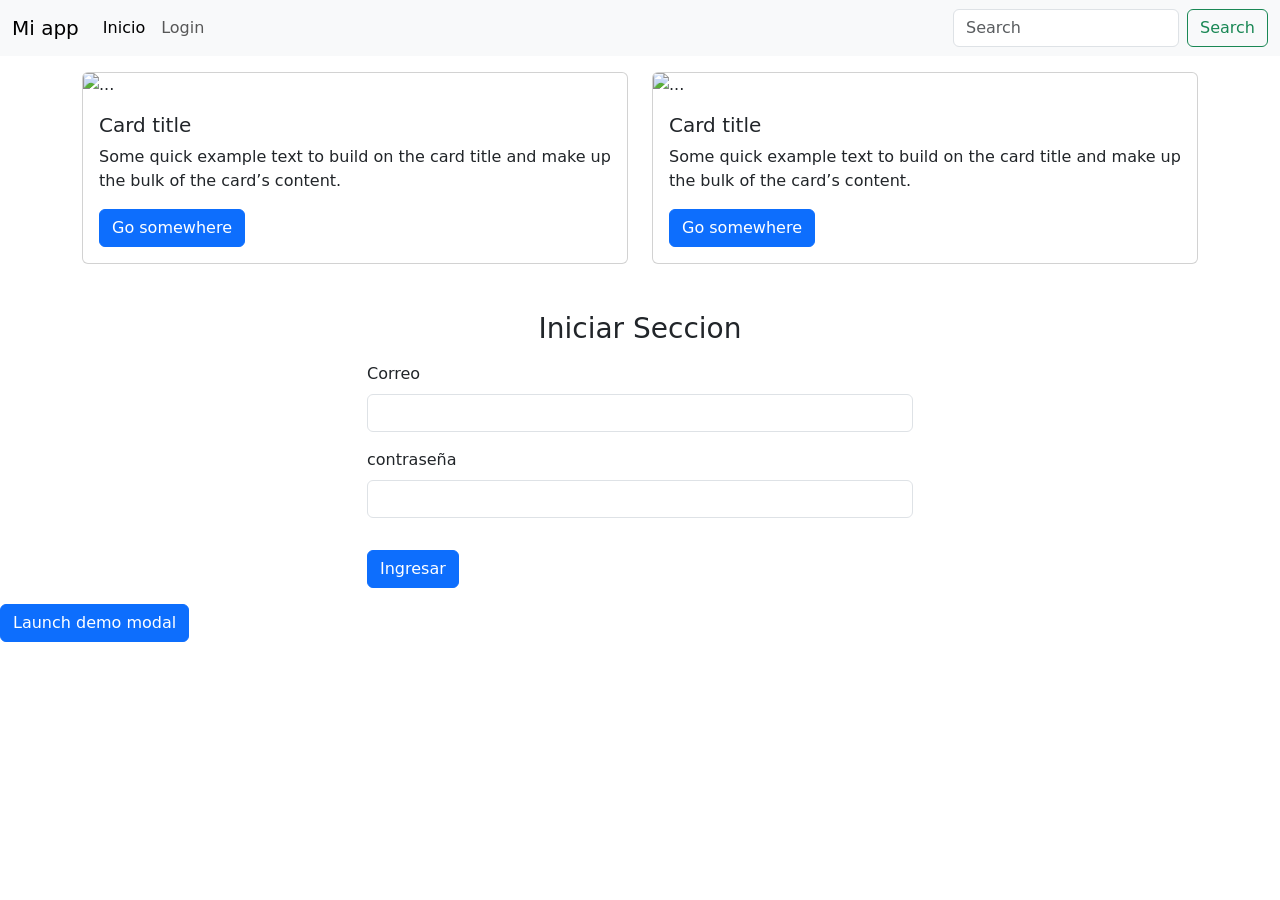
==== actividad-bootstrap/index.html @ cac64067 "Primera parte del bootstrap" ====
<!doctype html>
<html lang="en">

<head>
    <meta charset="utf-8">
    <meta name="viewport" content="width=device-width, initial-scale=1">
    <title>Actividad de Bootstrap </title>
    <link href="https://cdn.jsdelivr.net/npm/bootstrap@5.3.8/dist/css/bootstrap.min.css" rel="stylesheet"
        integrity="sha384-sRIl4kxILFvY47J16cr9ZwB07vP4J8+LH7qKQnuqkuIAvNWLzeN8tE5YBujZqJLB" crossorigin="anonymous">
    <link href="css/style.css" rel="stylesheet">

</head>

<body>
    <!-- NAVBAR -->
    <nav class="navbar navbar-expand-lg bg-body-tertiary">
        <div class="container-fluid">
            <a class="navbar-brand" href="#">Mi app</a>
            <button class="navbar-toggler" type="button" data-bs-toggle="collapse"
                data-bs-target="#navbarSupportedContent" aria-controls="navbarSupportedContent" aria-expanded="false"
                aria-label="Toggle navigation">
                <span class="navbar-toggler-icon"></span>
            </button>
            <div class="collapse navbar-collapse" id="navbarSupportedContent">
                <ul class="navbar-nav me-auto mb-2 mb-lg-0">
                    <li class="nav-item">
                        <a class="nav-link active" aria-current="page" href="#">Inicio</a>
                    </li>
                    <li class="nav-item">
                        <a class="nav-link" href="#">Login</a>
                    </li>
                </ul>
                <form class="d-flex" role="search">
                    <input class="form-control me-2" type="search" placeholder="Search" aria-label="Search" />
                    <button class="btn btn-outline-success" type="submit">Search</button>
                </form>
            </div>
        </div>
    </nav>
    <!-- CONTENIDO -->
    <div class="container mt-3">
        <!--GRID + CARDS -->
        <div class="row">
            <div class="col-md-6">
                <div class="card">
                    <img src="https://picsum.photos/900/300" class="card-img-top" alt="...">
                    <div class="card-body">
                        <h5 class="card-title">Card title</h5>
                        <p class="card-text">Some quick example text to build on the card title and make up the bulk of
                            the card’s content.</p>
                        <a href="#" class="btn btn-primary">Go somewhere</a>
                    </div>
                </div>
            </div>
            <div class="col-md-6">
                <div class="card">
                    <img src="https://picsum.photos/900/300" class="card-img-top" alt="...">
                    <div class="card-body">
                        <h5 class="card-title">Card title</h5>
                        <p class="card-text">Some quick example text to build on the card title and make up the bulk of
                            the card’s content.</p>
                        <a href="#" class="btn btn-primary">Go somewhere</a>
                    </div>
                </div>
            </div>
        </div>




        <!-- FORMULARIO INICIO SECCION -->
        <div class="row mt-5" id="Login">
            <div class="col-md-6 mx-auto">
                <h3 class="text-center mb-3"> Iniciar Seccion </h3>
                <div id="mensaje" class="mt-3 text-center"></div>
                <form>
                    <div class="mb-3">
                        <label for="email" class="form-label">Correo</label>
                        <input type="email" class="form-control" id="email" aria-describedby="emailHelp">
                    </div>
                    <div class="mb-3">
                        <label for="password" class="form-label">contraseña</label>
                        <input type="password" class="form-control" id="password">
                    </div>
                    <button type="submit" class="btn btn-primary mt-3 mb-3">Ingresar</button>
                </form>

            </div>
        </div>
    </div>

    <!-- MODAL -->
    <!-- Button trigger modal -->
    <button type="button" class="btn btn-primary" data-bs-toggle="modal" data-bs-target="#exampleModal">
        Launch demo modal
    </button>

    <!-- Modal -->
    <div class="modal fade" id="exampleModal" tabindex="-1" aria-labelledby="exampleModalLabel" aria-hidden="true">
        <div class="modal-dialog">
            <div class="modal-content">
                <div class="modal-header">
                    <h1 class="modal-title fs-5" id="exampleModalLabel">Modal title</h1>
                    <button type="button" class="btn-close" data-bs-dismiss="modal" aria-label="Close"></button>
                </div>
                <div class="modal-body">
                    ...
                </div>
                <div class="modal-footer">
                    <button type="button" class="btn btn-secondary" data-bs-dismiss="modal">Close</button>
                    <button type="button" class="btn btn-primary">Save changes</button>
                </div>
            </div>
        </div>
    </div>


    <script src="js/script.js"></script>
    <script src="https://cdn.jsdelivr.net/npm/bootstrap@5.3.8/dist/js/bootstrap.bundle.min.js"
        integrity="sha384-FKyoEForCGlyvwx9Hj09JcYn3nv7wiPVlz7YYwJrWVcXK/BmnVDxM+D2scQbITxI"
        crossorigin="anonymous"></script>
</body>

</html>
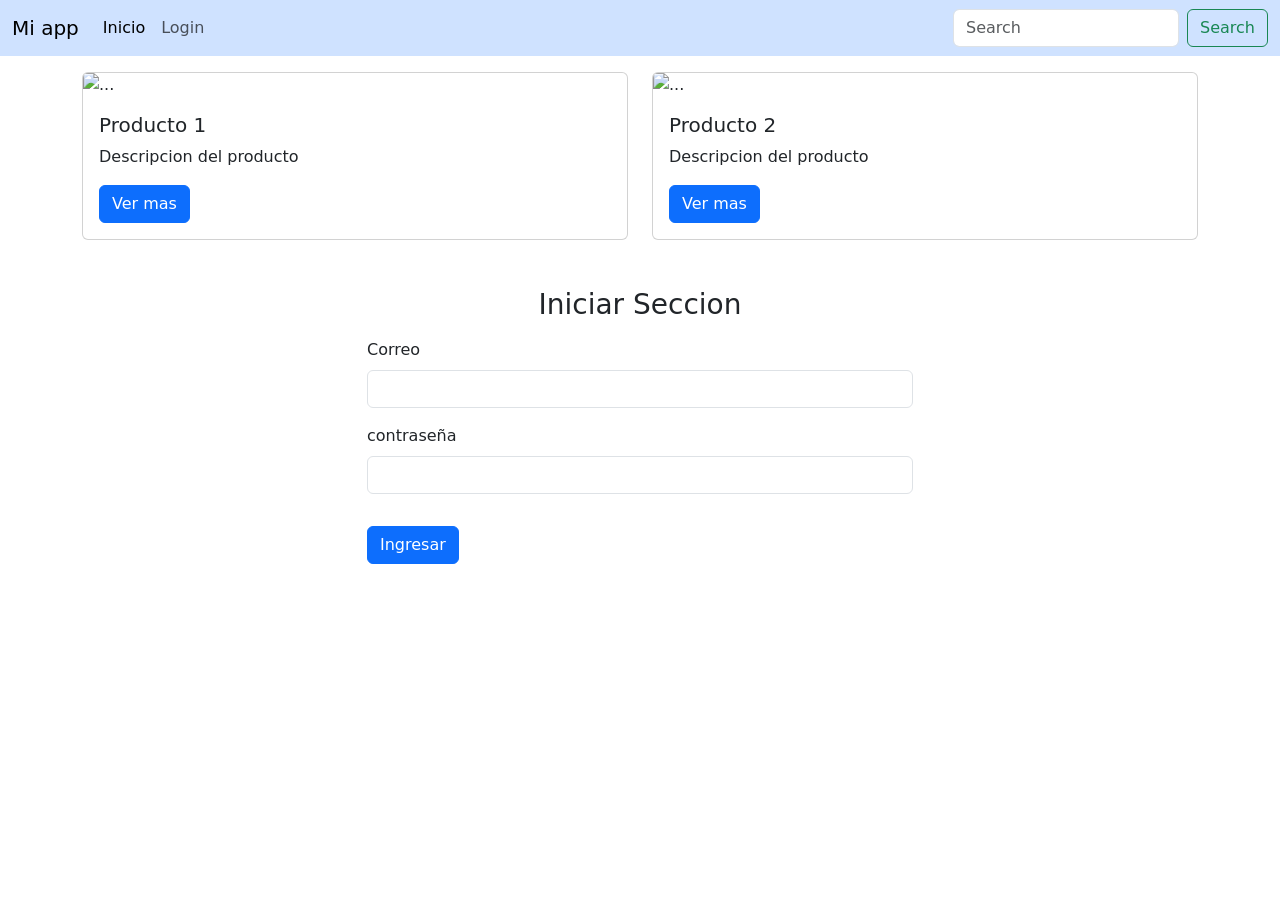
==== commit 6d2efdf6: "Implementacion final del proyecto  Bootrasp" ====
--- a/actividad-bootstrap/index.html
+++ b/actividad-bootstrap/index.html
@@ -1,6 +1,5 @@
 <!doctype html>
 <html lang="en">
-
 <head>
     <meta charset="utf-8">
     <meta name="viewport" content="width=device-width, initial-scale=1">
@@ -8,12 +7,10 @@
     <link href="https://cdn.jsdelivr.net/npm/bootstrap@5.3.8/dist/css/bootstrap.min.css" rel="stylesheet"
         integrity="sha384-sRIl4kxILFvY47J16cr9ZwB07vP4J8+LH7qKQnuqkuIAvNWLzeN8tE5YBujZqJLB" crossorigin="anonymous">
     <link href="css/style.css" rel="stylesheet">
-
 </head>
-
 <body>
     <!-- NAVBAR -->
-    <nav class="navbar navbar-expand-lg bg-body-tertiary">
+    <nav class="navbar navbar-expand-lg bg-primary-subtle text-white">
         <div class="container-fluid">
             <a class="navbar-brand" href="#">Mi app</a>
             <button class="navbar-toggler" type="button" data-bs-toggle="collapse"
@@ -43,31 +40,25 @@
         <div class="row">
             <div class="col-md-6">
                 <div class="card">
-                    <img src="https://picsum.photos/900/300" class="card-img-top" alt="...">
+                    <img src="https://picsum.photos/id/40/900/300" class="card-img-top" alt="...">
                     <div class="card-body">
-                        <h5 class="card-title">Card title</h5>
-                        <p class="card-text">Some quick example text to build on the card title and make up the bulk of
-                            the card’s content.</p>
-                        <a href="#" class="btn btn-primary">Go somewhere</a>
+                        <h5 class="card-title">Producto 1</h5>
+                        <p class="card-text">Descripcion del producto</p>
+                        <a href="#" class="btn btn-primary btn-modal">Ver mas</a>
                     </div>
                 </div>
             </div>
             <div class="col-md-6">
                 <div class="card">
-                    <img src="https://picsum.photos/900/300" class="card-img-top" alt="...">
+                    <img src="https://picsum.photos/id/31/900/300" class="card-img-top" alt="...">
                     <div class="card-body">
-                        <h5 class="card-title">Card title</h5>
-                        <p class="card-text">Some quick example text to build on the card title and make up the bulk of
-                            the card’s content.</p>
-                        <a href="#" class="btn btn-primary">Go somewhere</a>
+                        <h5 class="card-title">Producto 2</h5>
+                        <p class="card-text">Descripcion del producto</p>
+                        <a href="#" class="btn btn-primary btn-modal">Ver mas</a>
                     </div>
                 </div>
             </div>
         </div>
-
-
-
-
         <!-- FORMULARIO INICIO SECCION -->
         <div class="row mt-5" id="Login">
             <div class="col-md-6 mx-auto">
@@ -90,25 +81,16 @@
     </div>
 
     <!-- MODAL -->
-    <!-- Button trigger modal -->
-    <button type="button" class="btn btn-primary" data-bs-toggle="modal" data-bs-target="#exampleModal">
-        Launch demo modal
-    </button>
-
     <!-- Modal -->
-    <div class="modal fade" id="exampleModal" tabindex="-1" aria-labelledby="exampleModalLabel" aria-hidden="true">
+    <div class="modal fade" id="miModal">
         <div class="modal-dialog">
             <div class="modal-content">
                 <div class="modal-header">
-                    <h1 class="modal-title fs-5" id="exampleModalLabel">Modal title</h1>
+                    <h1 class="modal-title fs-5" id="exampleModalLabel">Informacion del producto</h1>
                     <button type="button" class="btn-close" data-bs-dismiss="modal" aria-label="Close"></button>
                 </div>
                 <div class="modal-body">
-                    ...
-                </div>
-                <div class="modal-footer">
-                    <button type="button" class="btn btn-secondary" data-bs-dismiss="modal">Close</button>
-                    <button type="button" class="btn btn-primary">Save changes</button>
+                    Has echo clic en "Ver mas"
                 </div>
             </div>
         </div>
